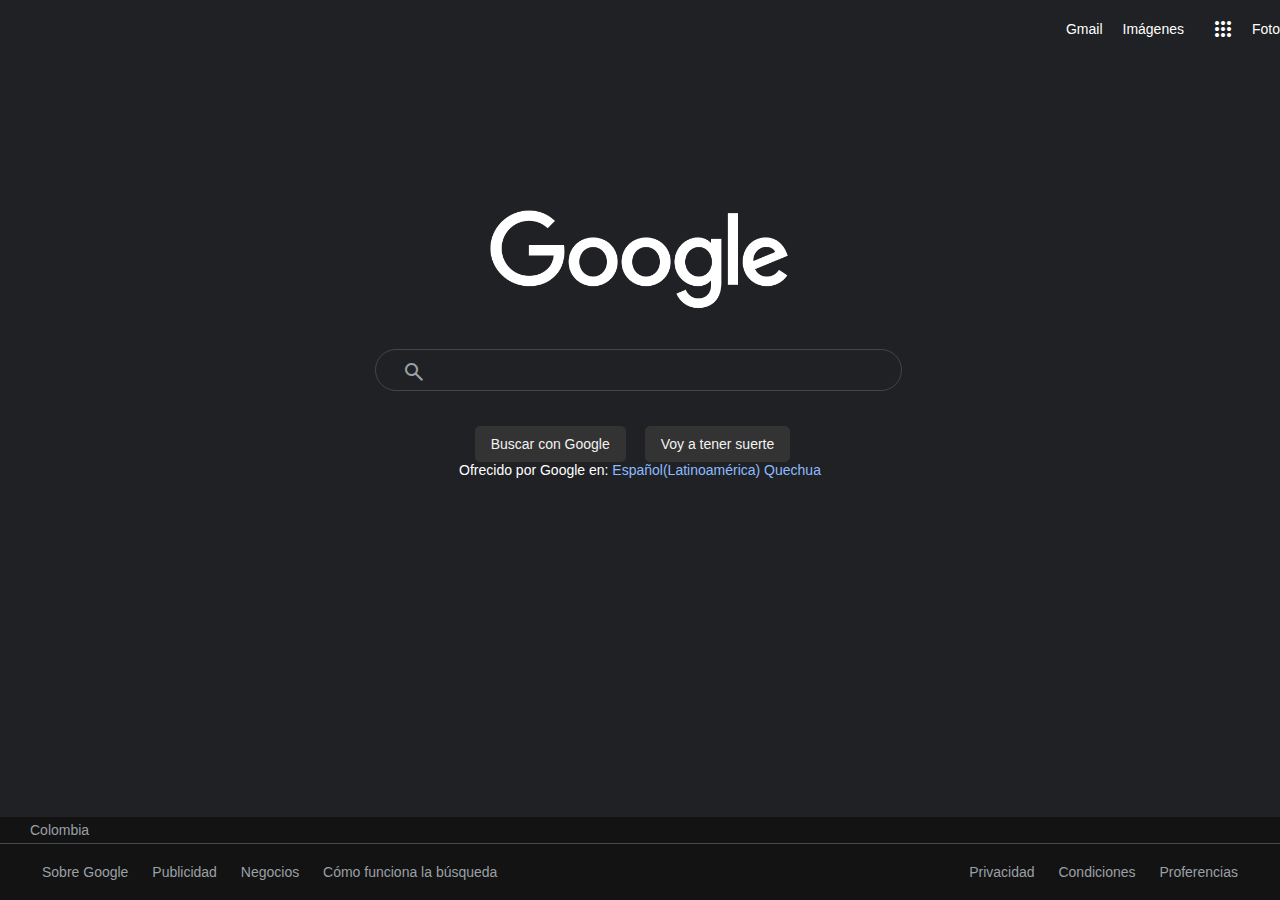
==== index.html @ 66075bf2 "mi primer commit" ====
<!DOCTYPE html>
<html lang="en">
<head>
    <meta charset="UTF-8">
    <meta http-equiv="X-UA-Compatible" content="IE=edge">
    <meta name="viewport" content="width=device-width, initial-scale=1.0">
<!--HOJA DE ESTILOS-->
    <link rel="stylesheet" href="style.css">
    <link rel="shortcut icon" href="img/logo-icon.png" type="image/x-icon">
    <link rel="stylesheet"
        href="https://fonts.googleapis.com/css2?family=Material+Symbols+Outlined:opsz,wght,FILL,GRAD@20..48,100..700,0..1,-50..200" />
<!--Debe contener la etiqueta title con el nombre  de "Clon de Google"-->
    <title>Clon de Google</title>
</head>
<body>
    <header>
    <!-- Barra de navegación -->
        <nav>
            <a href="">Gmail</a>
            <a href="">Imágenes</a>
            <a href="" class="icon-apps">
            <!-- Icono de Apps -->
                <span class="material-symbols-outlined">
                    apps
                </span>
            </a>
            <a href="" class="foto">Foto</a>
        </nav>
    </header>

    <main>
        <section class="main-logo">
            <img src="img/logo-google.png" alt="">
        </section>
        <section class="main-input">
            <div class="main-input-container">
                <span class="material-symbols-outlined">
                    search
                </span>
                <input type="text">
            </div>
        </section>
        <section class="main-buttons">
            <div>
                <button>Buscar con Google</button>
            </div>
            <div>
                <button>Voy a tener suerte</button>
            </div>
            <p>Ofrecido por Google en: <a href="">Español(Latinoamérica)</a> <a href="">Quechua</a></p>
        </section>
    </main>

    <footer>
        <section class="country">
            <p>Colombia</p>
        </section>
        <section class="others">
            <div>
                <a href="">Sobre Google</a>
                <a href="">Publicidad</a>
                <a href="">Negocios</a>
                <a href="">Cómo funciona la búsqueda</a>
            </div>

            <div>
                <a href="">Privacidad</a>
                <a href="">Condiciones</a>
                <a href="">Proferencias</a>
            </div>
        </section>
    </footer>
</body>
</html>
---- style.css ----
* {
    margin: 0;
    padding: 0;
}

body{
    font-size: 14px;
    font-family: Arial, Helvetica, sans-serif;
    background-color: #202124;
}

/* HEADER  */

header {
    width: 100%;
    height: 60px;
}

header nav{
    display: flex;
    justify-content: flex-end;
    align-items: center;
    padding: 10px 0;
}

header nav a{
    color: white;
    text-decoration: none;
    display: inline-block;
    margin-left: 20px;
}

header nav .icon-apps span{
    display: inline-block;
    padding: 7px;
    border-radius: 50%;
}

header nav .icon-apps span:hover{
    background-color: #323338;
}

header nav a:hover{
    text-decoration: underline;
}

header nav .foto{
    border-radius: 50%;
    margin-left: 10px;
}

header nav .btn-login:hover{
    background-color: #f8fbff;
    text-decoration: none;
}

/* MAIN */

main{
    text-align: center;
    margin-top: 150px;
}

main .main-logo{
    width: 530px;
    margin: 0 auto;
    margin-bottom: 35px; 
}

main .main-logo img{
    width: 300px;
}

main .main-input{
    width: 530px;
    margin: 0 auto;
    margin-bottom: 35px;
}

main .main-input-container{
    width: 525px;
    border-radius: 100px;
    border: 1px solid #454545;
    display: flex;
    justify-content: center;
    align-items: center;
}


main .main-input-container:hover{
    background-color: #454545;
}

main .main-input input{
    background-color: transparent;
    width: 450px;
    height: 40px;
    border: none;
    outline: none;
    color: white;
    font-size: 14px;
}

main .main-input-container span{
    margin-top: 3px;
    color: #9aa0a6;
}

main .main-buttons{
    width: 530px;
    margin: 0 auto;
}

main .main-buttons div{
    display: inline-block;
}

main .main-buttons button{
    height: 36px;
    background-color: #333333;
    border: 0;
    font-size: 14px;
    color: #f2f2f2;
    border-radius: 5px;
    padding: 0 15px;
    margin-right: 15px;
    border: 1px solid transparent;
}

main .main-buttons button:hover{
    border: 1px solid #4d4d4d;
}

main .main-buttons p{
    color: white;
}

main .main-buttons p a{
    color: #8cbcff;
    text-decoration: none;
}

main .main-buttons p a:hover{
    text-decoration: underline;
}

/* FOOTER */
footer{
    width: 100%;
    position: absolute;
    bottom: 0;
    background: #131313;
}

footer .country{
    padding: 5px 0;
    border-bottom: 1px solid #484b4e;
}

footer .country p{
    margin-left: 30px;
    color: #9aa0a6;
    font-size: 14px;
}

footer .others{
    display: flex;
    justify-content: space-between;
    width: 95%;
    margin: auto;
    padding: 10px 0;
}

footer .others a{
    color: #9aa0a6;
    text-decoration: none;
    margin: 10px;
    display: inline-block;
    font-size: 14px;
}

footer .others a:hover{
    text-decoration: underline;
}
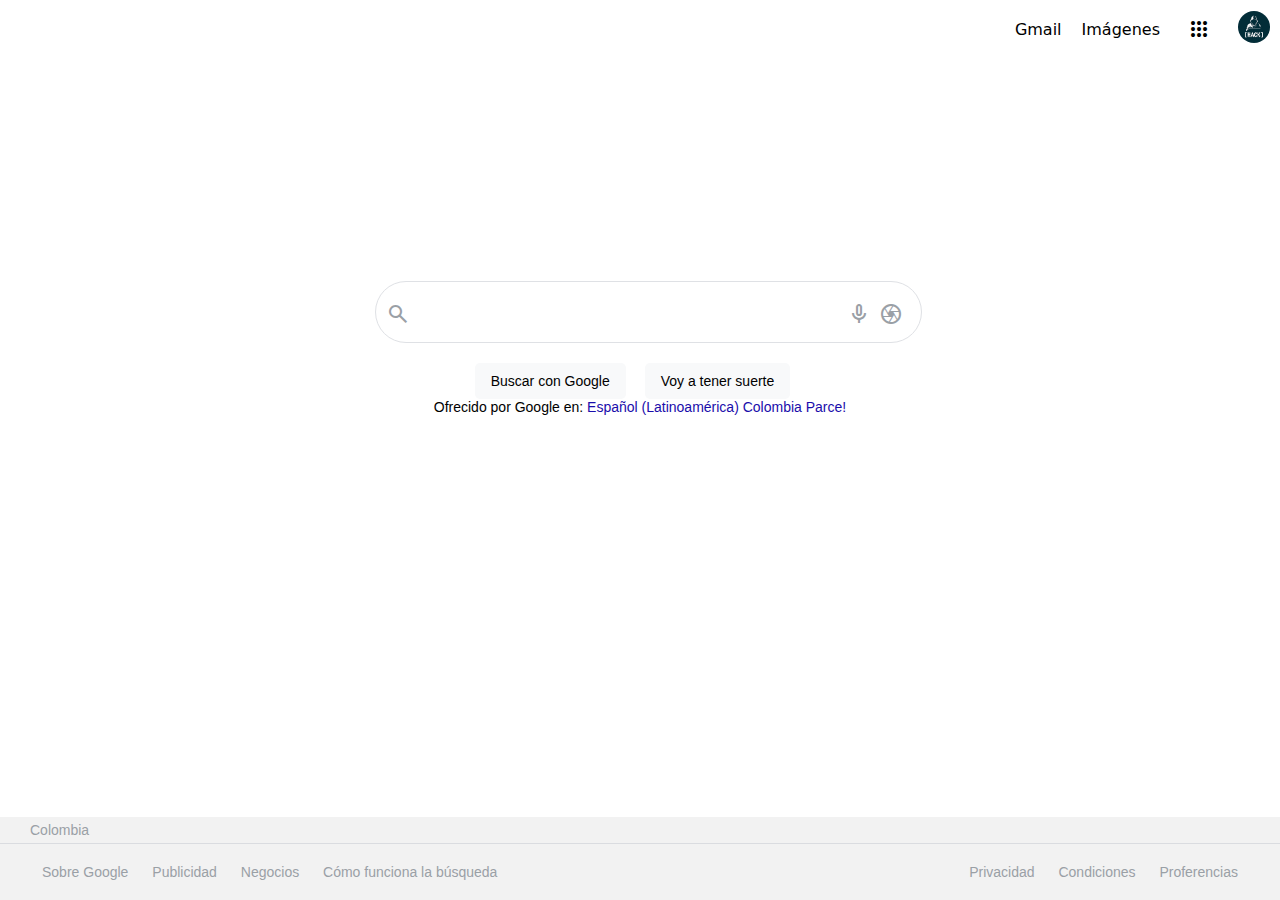
==== commit 80006323: "Clon de google V2" ====
--- a/index.html
+++ b/index.html
@@ -7,6 +7,7 @@
 <!--HOJA DE ESTILOS-->
     <link rel="stylesheet" href="style.css">
     <link rel="shortcut icon" href="img/logo-icon.png" type="image/x-icon">
+<!--ENLACE DE ICONOS -->
     <link rel="stylesheet"
         href="https://fonts.googleapis.com/css2?family=Material+Symbols+Outlined:opsz,wght,FILL,GRAD@20..48,100..700,0..1,-50..200" />
 <!--Debe contener la etiqueta title con el nombre  de "Clon de Google"-->
@@ -16,29 +17,49 @@
     <header>
     <!-- Barra de navegación -->
         <nav>
+            <!-- Opcion Gmail -->
             <a href="">Gmail</a>
+            <!-- Opcion Imagenes -->
             <a href="">Imágenes</a>
             <a href="" class="icon-apps">
-            <!-- Icono de Apps -->
+            <!-- Icono de "cuadritos" Apps -->
                 <span class="material-symbols-outlined">
                     apps
                 </span>
             </a>
-            <a href="" class="foto">Foto</a>
+            <!-- Foto del usuario -->
+            <a href="" class="foto">
+                <img src="[data-uri]" alt="">
+            </a>
         </nav>
     </header>
 
     <main>
+        <!-- Seccion del logo principal del google -->
         <section class="main-logo">
-            <img src="img/logo-google.png" alt="">
+            <!-- Logo principal del google -->
+            <img src="https://www.google.com/logos/doodles/2018/gabriel-garcia-marquezs-91st-birthday-5046026191765504-2xa.gif" alt="">
         </section>
+        <!-- Seccion del cuadro de texto de busqueda -->
         <section class="main-input">
+            <!-- Contenedor del cuadro de texto de busqueda -->
             <div class="main-input-container">
+                <!-- Icono de "Lupa" -->
                 <span class="material-symbols-outlined">
-                    search
+                Search
                 </span>
+                <!-- Cuadro de texto de busqueda -->
                 <input type="text">
+                <!-- Boton de "microfono" -->
+                <span class="material-symbols-outlined">
+                    MIC
+                </span>
+                <!-- Boton de "Camara" -->
+                <span class="material-symbols-outlined">
+                    Camera
+                </span>
             </div>
+            <!-- -->
         </section>
         <section class="main-buttons">
             <div>
@@ -47,7 +68,7 @@
             <div>
                 <button>Voy a tener suerte</button>
             </div>
-            <p>Ofrecido por Google en: <a href="">Español(Latinoamérica)</a> <a href="">Quechua</a></p>
+            <p>Ofrecido por Google en: <a href="">Español (Latinoamérica)</a> <a href="">Colombia Parce!</a></p>
         </section>
     </main>
 
@@ -71,4 +92,6 @@
         </section>
     </footer>
 </body>
-</html>+</html>
+
+<!-- Realizado por Andres Camilo Suarez Bully -->--- a/style.css
+++ b/style.css
@@ -1,3 +1,12 @@
+/* Variables para los colores */
+:root {
+    --main-bg-color: #fff;
+    --fonts-color: #000000;
+    --footer-bg-color: #f2f2f2;
+    --footer-color-light: #dadce0;
+}
+
+
 * {
     margin: 0;
     padding: 0;
@@ -6,28 +15,30 @@
 body{
     font-size: 14px;
     font-family: Arial, Helvetica, sans-serif;
-    background-color: #202124;
+    background-color: var(--main-bg-color);
 }
 
 /* HEADER  */
 
 header {
     width: 100%;
-    height: 60px;
+    height: 80px;
 }
 
 header nav{
     display: flex;
     justify-content: flex-end;
     align-items: center;
-    padding: 10px 0;
+    padding: 10px 10px 10px 0;
 }
 
 header nav a{
-    color: white;
+    font-family: system-ui, -apple-system, BlinkMacSystemFont, 'Segoe UI', Roboto, Oxygen, Ubuntu, Cantarell, 'Open Sans', 'Helvetica Neue', sans-serif;
+    color: rgb(0, 0, 0);
     text-decoration: none;
     display: inline-block;
     margin-left: 20px;
+    font-size: 16px;
 }
 
 header nav .icon-apps span{
@@ -46,7 +57,13 @@
 
 header nav .foto{
     border-radius: 50%;
-    margin-left: 10px;
+}
+
+header nav .foto img {
+    background-size: 32px 32px;
+    height: 32px;
+    width: 32px;
+    border-radius: 50%;
 }
 
 header nav .btn-login:hover{
@@ -68,27 +85,29 @@
 }
 
 main .main-logo img{
-    width: 300px;
+    width: 500px;
 }
 
 main .main-input{
     width: 530px;
     margin: 0 auto;
-    margin-bottom: 35px;
-}
-
+    margin-bottom: 20px;
+}
+/*Contenedor de busqueda*/
 main .main-input-container{
     width: 525px;
     border-radius: 100px;
-    border: 1px solid #454545;
+    border: 1px solid #dfe1e5;
     display: flex;
     justify-content: center;
     align-items: center;
-}
-
-
+    padding: 10px;
+}
+
+/*Efecto Hover sobre el contener de busqueda*/
 main .main-input-container:hover{
-    background-color: #454545;
+    background-color: var(--main-bg-color);
+    box-shadow: 0 1px 6px rgba(32,33,36,.28);
 }
 
 main .main-input input{
@@ -97,12 +116,13 @@
     height: 40px;
     border: none;
     outline: none;
-    color: white;
-    font-size: 14px;
+    color: var(--fonts-color);
+    font-size: 18px;
 }
 
 main .main-input-container span{
-    margin-top: 3px;
+    width: 24px;
+    margin: 3px 8px 0 0;
     color: #9aa0a6;
 }
 
@@ -117,26 +137,30 @@
 
 main .main-buttons button{
     height: 36px;
-    background-color: #333333;
+    background-color: #f8f9fa;
     border: 0;
     font-size: 14px;
-    color: #f2f2f2;
+    color: var(--fonts-color);
     border-radius: 5px;
     padding: 0 15px;
     margin-right: 15px;
     border: 1px solid transparent;
 }
 
+/*Efecto Hover sobre los botones "Buscar con google" y "Voy a tener suerte"*/
 main .main-buttons button:hover{
-    border: 1px solid #4d4d4d;
+    border: 1px solid var(--footer-color-light);
+    box-shadow: 0 1px 0 0 var(--footer-color-light);
+    cursor: pointer;
 }
 
 main .main-buttons p{
-    color: white;
-}
-
+    color: var(--fonts-color);
+}
+
+/*Enlaces debajo de los botones "Español (Latinoamérica) Colombia Parce!"*/
 main .main-buttons p a{
-    color: #8cbcff;
+    color: #1a0dab;
     text-decoration: none;
 }
 
@@ -149,12 +173,12 @@
     width: 100%;
     position: absolute;
     bottom: 0;
-    background: #131313;
+    background: var(--footer-bg-color);
 }
 
 footer .country{
     padding: 5px 0;
-    border-bottom: 1px solid #484b4e;
+    border-bottom: 1px solid var(--footer-color-light);
 }
 
 footer .country p{
@@ -177,6 +201,7 @@
     margin: 10px;
     display: inline-block;
     font-size: 14px;
+
 }
 
 footer .others a:hover{
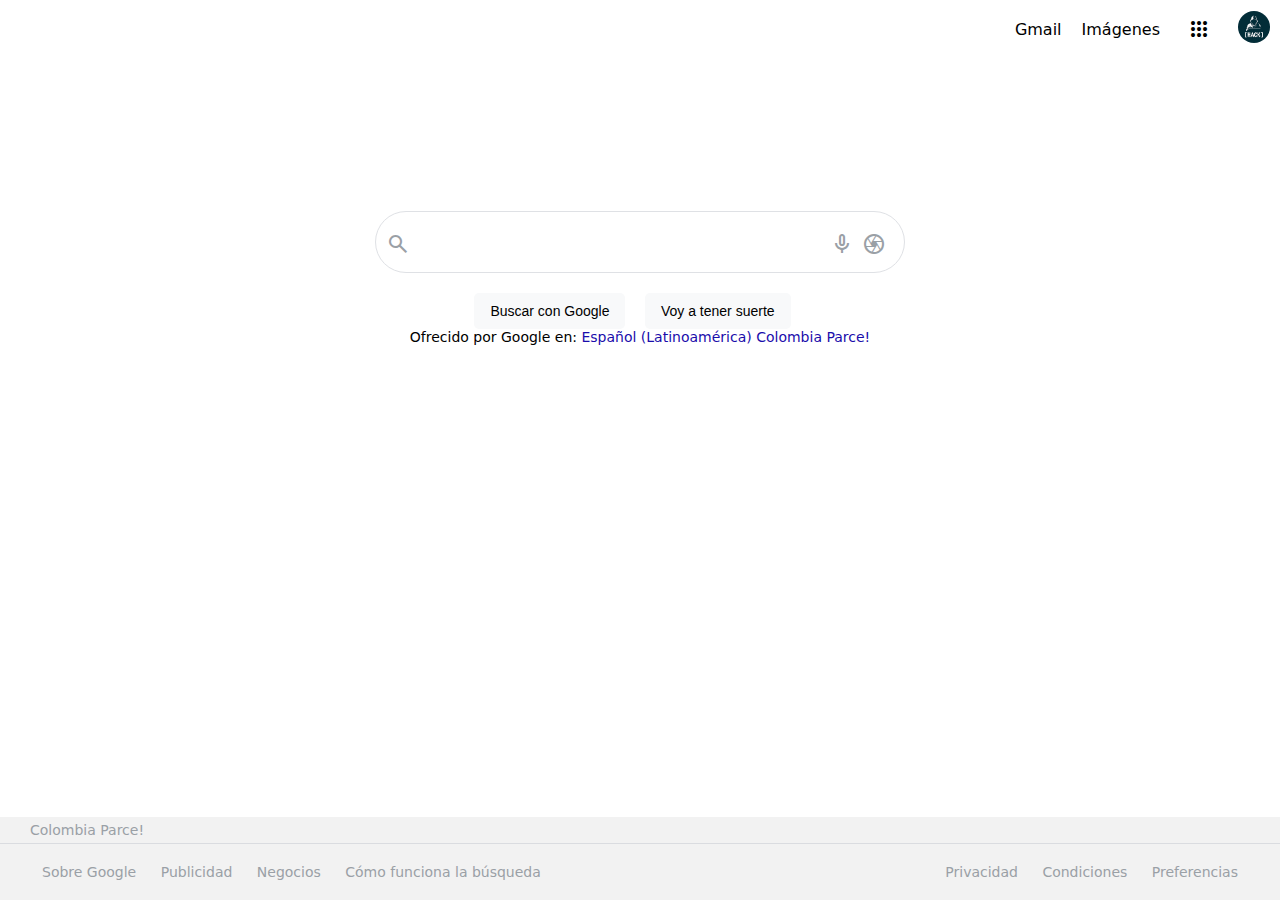
==== commit e36f3777: "Clon de google V3" ====
--- a/index.html
+++ b/index.html
@@ -4,16 +4,17 @@
     <meta charset="UTF-8">
     <meta http-equiv="X-UA-Compatible" content="IE=edge">
     <meta name="viewport" content="width=device-width, initial-scale=1.0">
-<!--HOJA DE ESTILOS-->
+    <!--HOJA DE ESTILOS-->
     <link rel="stylesheet" href="style.css">
     <link rel="shortcut icon" href="img/logo-icon.png" type="image/x-icon">
-<!--ENLACE DE ICONOS -->
+    <!--ENLACE DE ICONOS -->
     <link rel="stylesheet"
         href="https://fonts.googleapis.com/css2?family=Material+Symbols+Outlined:opsz,wght,FILL,GRAD@20..48,100..700,0..1,-50..200" />
-<!--Debe contener la etiqueta title con el nombre  de "Clon de Google"-->
+    <!--Debe contener la etiqueta title con el nombre  de "Clon de Google"-->
     <title>Clon de Google</title>
 </head>
 <body>
+    <!--Tener un header con dos a y dos img-->
     <header>
     <!-- Barra de navegación -->
         <nav>
@@ -21,6 +22,7 @@
             <a href="">Gmail</a>
             <!-- Opcion Imagenes -->
             <a href="">Imágenes</a>
+            <!-- Opcion Apps -->
             <a href="" class="icon-apps">
             <!-- Icono de "cuadritos" Apps -->
                 <span class="material-symbols-outlined">
@@ -33,12 +35,14 @@
             </a>
         </nav>
     </header>
-
+    <!--Usar la etiqueta main-->
     <main>
+        <!--Deben existir al menos dos section-->
         <!-- Seccion del logo principal del google -->
         <section class="main-logo">
+            <!--img con #logo asociado al logo de google-->
             <!-- Logo principal del google -->
-            <img src="https://www.google.com/logos/doodles/2018/gabriel-garcia-marquezs-91st-birthday-5046026191765504-2xa.gif" alt="">
+            <img id="logo" src="https://www.google.com/logos/doodles/2018/gabriel-garcia-marquezs-91st-birthday-5046026191765504-2xa.gif" alt="">
         </section>
         <!-- Seccion del cuadro de texto de busqueda -->
         <section class="main-input">
@@ -59,35 +63,42 @@
                     Camera
                 </span>
             </div>
-            <!-- -->
         </section>
+        <!-- Seccion Botones -->
         <section class="main-buttons">
+            <!-- contenedor del boton de "Buscar con Google"-->
             <div>
-                <button>Buscar con Google</button>
+                <button id="search" class=".btn-search">Buscar con Google</button>
             </div>
+            <!-- contenedor del boton de "Voy a tener suerte"-->
             <div>
-                <button>Voy a tener suerte</button>
+                <button id="lucky" class=".btn-search">Voy a tener suerte</button>
             </div>
+            <!-- Frase debajo de los botones -->
             <p>Ofrecido por Google en: <a href="">Español (Latinoamérica)</a> <a href="">Colombia Parce!</a></p>
         </section>
     </main>
-
+    <!--Debe existir footer con links idénticos a google original -->
+    <!-- Pie de pagina -->
     <footer>
+        <!-- Seccion superior del footer-->
         <section class="country">
-            <p>Colombia</p>
+            <p>Colombia Parce!</p>
         </section>
+        <!-- Seccion inferior del footer-->
         <section class="others">
+            <!-- Seccion inferior-izquierda del footer-->
             <div>
                 <a href="">Sobre Google</a>
                 <a href="">Publicidad</a>
                 <a href="">Negocios</a>
                 <a href="">Cómo funciona la búsqueda</a>
             </div>
-
+            <!-- Seccion inferior-derecha del footer-->
             <div>
                 <a href="">Privacidad</a>
                 <a href="">Condiciones</a>
-                <a href="">Proferencias</a>
+                <a href="">Preferencias</a>
             </div>
         </section>
     </footer>
--- a/style.css
+++ b/style.css
@@ -6,15 +6,17 @@
     --footer-color-light: #dadce0;
 }
 
-
+/* propiedades generales */
 * {
     margin: 0;
     padding: 0;
 }
 
+/*body no tiene margenes y tiene fuente ROBOTO*/
+/* propiedades para el body */
 body{
     font-size: 14px;
-    font-family: Arial, Helvetica, sans-serif;
+    font-family: system-ui, -apple-system, BlinkMacSystemFont, 'Segoe UI', Roboto, Oxygen, Ubuntu, Cantarell, 'Open Sans', 'Helvetica Neue', sans-serif;
     background-color: var(--main-bg-color);
 }
 
@@ -48,7 +50,7 @@
 }
 
 header nav .icon-apps span:hover{
-    background-color: #323338;
+    background-color: var(--footer-color-light);
 }
 
 header nav a:hover{
@@ -75,7 +77,7 @@
 
 main{
     text-align: center;
-    margin-top: 150px;
+    margin-top: 80px;
 }
 
 main .main-logo{
@@ -95,7 +97,9 @@
 }
 /*Contenedor de busqueda*/
 main .main-input-container{
-    width: 525px;
+    min-width: 44px;
+    width: auto;
+    max-width: 584px;
     border-radius: 100px;
     border: 1px solid #dfe1e5;
     display: flex;
@@ -104,6 +108,7 @@
     padding: 10px;
 }
 
+/*input tiene :hover*/
 /*Efecto Hover sobre el contener de busqueda*/
 main .main-input-container:hover{
     background-color: var(--main-bg-color);
@@ -147,6 +152,7 @@
     border: 1px solid transparent;
 }
 
+/*botones tienen :hover*/
 /*Efecto Hover sobre los botones "Buscar con google" y "Voy a tener suerte"*/
 main .main-buttons button:hover{
     border: 1px solid var(--footer-color-light);
@@ -206,4 +212,6 @@
 
 footer .others a:hover{
     text-decoration: underline;
-}+}
+
+/*Elaborado y comendado por Andres Suarez Bully*/